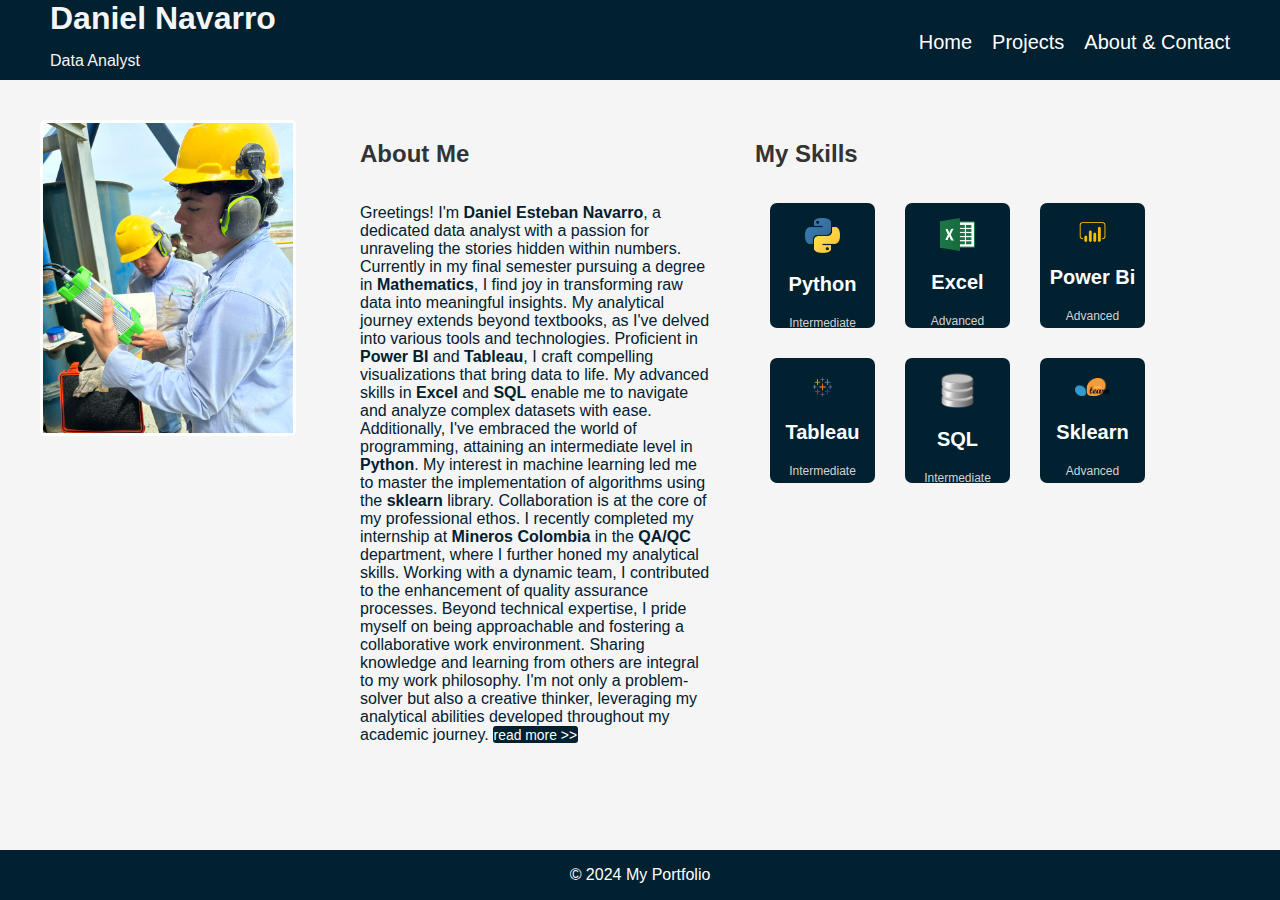
==== index.html @ 097ca239 "Firts commit" ====
<!DOCTYPE html>
<html lang="es">
<head>
    <meta charset="UTF-8">
    <meta name="viewport" content="width=device-width, initial-scale=1.0">
    <link rel="stylesheet" href="styles/styles.css">
    <link rel='shortcut icon' href="Icons/icon.png">
    <title>My Portfolio - Daniel Esteban Navarro Espinosa</title>
</head>
<body>
    <header>
        <div>
            <div class="name">
                <h1>Daniel Navarro</h1>
                <p>Data Analyst</p>
            </div>
            <nav>
                <ul>
                    <li class="nav"><a class="navi" href="index.html">Home</a></li>
                    <li class="nav"><a class="navi" href="pages/projects.html">Projects</a></li>
                    <li class="nav"><a class="navi" href="pages/about.html">About & Contact</a></li>
                </ul>  
            </nav>
        </div>
    </header>

    

    <section class="about">
        <div class="responsive">
            <div class="foto">
                <div class="foto-inner">
                  <div class="foto-front">
                    <img class='perfil' src='Icons/yo.jpg'>
                  </div>
                  <div class="foto-back">
                    <img class='perfil' src='Icons/yo.jpg'>
                  </div>
                </div>
            </div>
        </div>
        <div class="responsive">
            <div class="me">
                <div class="joa">
                    <h2 class="titulo">About Me</h2>
                    <p>Greetings! I'm <b>Daniel Esteban Navarro</b>, a dedicated data analyst with a passion for unraveling the stories hidden within numbers. 
                        Currently in my final semester pursuing a degree in <b>Mathematics</b>, I find joy in transforming raw data into meaningful insights. 
                        My analytical journey extends beyond textbooks, as I've delved into various tools and technologies.
                        Proficient in <b>Power BI</b> and <b>Tableau</b>, I craft compelling visualizations that bring data to life. 
                        My advanced skills in <b>Excel</b> and <b>SQL</b> enable me to navigate and analyze complex datasets with ease. 
                        Additionally, I've embraced the world of programming, attaining an intermediate level in <b>Python</b>. 
                        My interest in machine learning led me to master the implementation of algorithms using the <b>sklearn</b> library.
                        Collaboration is at the core of my professional ethos. I recently completed my internship at <b>Mineros Colombia</b> in 
                        the <b>QA/QC</b> department, where I further honed my analytical skills. Working with a dynamic team, I contributed to the enhancement of quality assurance processes.
                        Beyond technical expertise, I pride myself on being approachable and fostering a collaborative work environment. Sharing knowledge and learning 
                        from others are integral to my work philosophy. I'm not only a problem-solver but also a creative thinker, leveraging my analytical abilities developed throughout my academic journey.
                        <a class="boton" href="pages/about.html"><button class='button'>read more >></button></a>
                    </p>
                </div> 
            </div>
        </div>
        
        <div class="responsive">
            <div class="habilidades">
                <h2 class="titulo">My Skills</h2>
                <div class="skills">
                    <div class="card">
                        <img class='logo' src='Icons/python.png'>
                        <div class="textBox">
                          <p class="text head">Python</p>
                          <span>Intermediate</span>
                        </div>
                    </div>
                    <div class="card">
                        <img class='logo' src='Icons/excel.png'>
                        <div class="textBox">
                          <p class="text head">Excel</p>
                          <span>Advanced</span>
                        </div>
                    </div>
                    <div class="card">
                        <img class='logo' src='Icons/power.png'>
                        <div class="textBox">
                          <p class="text head">Power Bi</p>
                          <span>Advanced</span>
                        </div>
                    </div>
                </div>
                <div class="skills">
                    <div class="card">
                        <img class='logo' src='Icons/tableau.png'>
                        <div class="textBox">
                          <p class="text head">Tableau</p>
                          <span>Intermediate</span>
                        </div>
                    </div>
                    <div class="card">
                        <img class='logo' src='Icons/sql.png'>
                        <div class="textBox">
                          <p class="text head">SQL</p>
                          <span>Intermediate</span>
                        </div>
                    </div>
                    <div class="card">
                        <img class='logo' src='Icons/sk.png'>
                        <div class="textBox">
                          <p class="text head">Sklearn</p>
                          <span>Advanced</span>
                        </div>
                    </div>
                </div>
            </div>
        </div>
    </section>

    <footer>
        <p>&copy; 2024 My Portfolio</p>
    </footer>

    <script src="script.js"></script>
</body>
</html>
---- styles/styles.css ----
*{
    padding: 0;
}

body {
    font-family: 'Arial', sans-serif;
    margin: 0;
    padding: 0;
    background-color: whitesmoke ;

}

header {
    background-color: #012030;
    padding-bottom: 10px;
    padding-left: 50px;
    padding-right: 50px;
}

header div {
    display: flex;
    flex-direction: row;
    justify-content: space-between;
    color: whitesmoke;
}

section {
    margin: 40px;
}

h2 {
    color: #333;
}

.project {
    margin-bottom: 20px;
}

img {
    max-width: 100%;
    height: auto;
}


footer {
    background-color: #012030;
    color: #fff;
    text-align: center;
    padding: 0px;
    position: fixed;
    bottom: 0;
    width: 100%;
}

.about {
  display: flex;
  flex-wrap: wrap;
  min-width: 250px;
}



.responsive{
  flex: 1;
}

.joa {
    display: flex;
    flex-direction: column;
    padding-right: 45px;
    width: 350px;
}

.joa p {
    color: #012030;
}

#about div p{
    margin-top: 5px;
    margin-right: 5px;
    text-align: justify;
    font-size: 14.9px;
    
}
#about div h2{
    margin: 0px;
    color: #012030;
}

#yo{
    width: 275px;
    height: 320px;
}

nav ul{
    display: flex;
    flex-direction: row;
    list-style: none;
    padding-top: 15px;
}

li a {
    text-decoration: none;
    color: #fff;
    font-size: 20px;
    padding-left: 20px;
}

.name{
    display: flex;
    flex-direction: column;
}

.name h1{
    margin: 0px;
}
.name p{
    margin: 0px;
}

.nav:hover{
    padding-right: 10px;
    padding-left: 10px;
    transition: 0.5s;
}

.nav:hover .navi{
    color: #45C4B0;
    font-size: 18px;
}


  .card {
    width: 105px;
    height: 125px;
    background: #012030;
    border-radius: 7px;
    ;
    display: flex;
    flex-direction: column;
    align-items: center;
    justify-content: space-evenly;
    color: white;
    transition: 0.2s ease-in-out;
    margin: 15px;
  }
  
  .textBox {
    opacity: 1;
    display: flex;
    flex-direction: column;
    align-items: center;
    justify-content: center;
    gap: 0px;
    transition: 0.2s ease-in-out;
    z-index: 2;
  }
  
  .textBox > .text {
    font-weight: bold;
  }
  
  .textBox > .head {
    font-size: 20px;
  }
  
  .textBox > span {
    font-size: 12px;
    color: lightgrey;
  }

  
  .card:hover {
    transform: scale(1.04) rotate(-1deg);
  }

  .logo {
    width: 35px;
    padding-top: 15px;
  }

  .card::before {
    content: '';
    filter: blur(2rem);
    opacity: 20%;
    width: 165px;
    height: 185px;
    position: absolute;
    z-index: -1;
    transition: 200ms;
  }
  
  .skills{
        display: flex;
        flex-direction: row;
        padding-right: 80px;
        justify-content: center;
  }

  .card:hover .logo{
    transform: rotate(360deg);
    transition-duration: 1.2s;
  }


  .foto{
    width: 250px;
    height: 310px;
    perspective: 1000px;
  }
  
  .foto-inner {
    width: 100%;
    height: 100%;
    position: relative;
    transform-style: preserve-3d;
    transition: transform 1.5s;
  }
  
  .foto:hover .foto-inner {
    transform: rotateY(180deg);
  }
  
  .foto-front,
  .foto-back {
    position: absolute;
    width: 100%;
    height: 100%;
    backface-visibility: hidden;
  }
  
  .foto-front {
    background-color: whitesmoke;
    color: #fff;
    display: flex;
    align-items: center;
    border: 3px solid white;
    border-radius: 5px;
    justify-content: center;
    transform: rotateY(0deg);
  }
  
  .foto-back {
    background-color: whitesmoke;
    color: #fff;
    display: flex;
    align-items: center;
    border: 3px solid white;
    border-radius: 5px;
    justify-content: center;
    font-size: 24px;
    transform: rotateY(180deg);
  }
  
  .perfil{
    height: 310px;
    width: 100%;
  }



            .slide {
                position: relative;
                box-shadow: 0px 1px 6px rgba(0, 0, 0, 0.64);
                width: 800px;
            }
            .slide-inner {
                position: relative;
                overflow: hidden;
                width: 800px;
                height: calc( 250px + 3em);
            }
            .slide-open:checked + .slide-item {
                position: static;
                opacity: 100;
            }
            .slide-item {
                position: absolute;
                opacity: 0;
                -webkit-transition: opacity 0.6s ease-out;
                transition: opacity 0.6s ease-out;
            }
            .slide-item img {
                display: block;
                height: auto;
                width: 800px;
            }
            .slide-control {
                background: rgba(0, 0, 0, 0.28);
                border-radius: 50%;
                color: #fff;
                cursor: pointer;
                display: none;
                font-size: 40px;
                height: 40px;
                line-height: 35px;
                position: absolute;
                top: 50%;
                -webkit-transform: translate(0, -50%);
                cursor: pointer;
                -ms-transform: translate(0, -50%);
                transform: translate(0, -50%);
                text-align: center;
                width: 40px;
                z-index: 10;
            }
            .slide-control.prev {
                left: 2%;
            }
            .slide-control.next {
                right: 2%;
            }
            .slide-control:hover {
                background: rgba(0, 0, 0, 0.8);
                color: #aaaaaa;
            }
            #slide-1:checked ~ .control-1,
            #slide-2:checked ~ .control-2,
            #slide-3:checked ~ .control-3 {
                display: block;
            }
            .slide-indicador {
                list-style: none;
                margin: 0;
                padding: 0;
                position: absolute;
                bottom: 2%;
                left: 0;
                right: 0;
                text-align: center;
                z-index: 10;
            }
            .slide-indicador li {
                display: inline-block;
                margin: 0 5px;
            }
            .slide-circulo {
                color: #828282;
                cursor: pointer;
                display: block;
                font-size: 35px;
            }
            .slide-circulo:hover {
                color: #aaaaaa;
            }
            #slide-1:checked ~ .control-1 ~ .slide-indicador 
                 li:nth-child(1) .slide-circulo,
            #slide-2:checked ~ .control-2 ~ .slide-indicador 
                  li:nth-child(2) .slide-circulo,
            #slide-3:checked ~ .control-3 ~ .slide-indicador 
                  li:nth-child(3) .slide-circulo {
                color: #428bca;
            }
            #titulo {
                width: 100%;
                position: absolute;
                padding: 0px;
                margin: 0px auto;
                text-align: center;
                font-size: 27px;
                color: rgba(255, 255, 255, 1);
                font-family: 'Open Sans', sans-serif;
                z-index: 9999;
                text-shadow: 0px 1px 2px rgba(0, 0, 0, 0.33), 
                     -1px 0px 2px rgba(255, 255, 255, 0);
            }

.proyectos{
  display: flex;
  flex-direction: column;
  justify-content: center;
  align-items: center;
  padding-bottom: 100px;
}

.proyectos h2{
  color: #012030;
}

.button{
  border-radius: 3px;
  border: none;
  background-color: #012030;
  color: white;
  text-decoration: none;
  font-size: 13.9px;
  padding: 0.5px;
}

.button:hover {
  transform: scale(1.04) rotate(2deg);
}
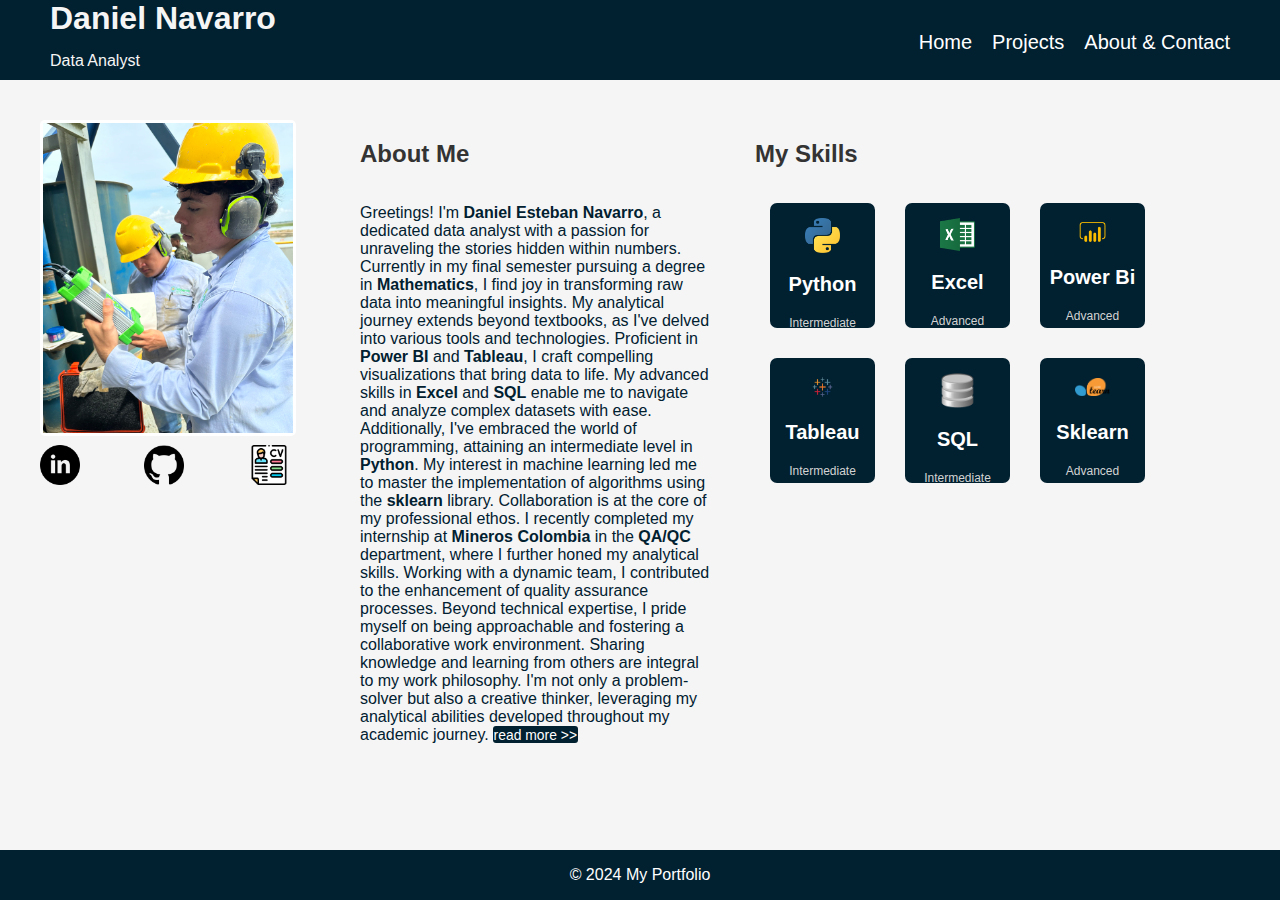
==== commit 491f9aac: "redes" ====
--- a/index.html
+++ b/index.html
@@ -38,6 +38,12 @@
                     <img class='perfil' src='Icons/yo.jpg'>
                   </div>
                 </div>
+            </div>
+            <div class="botones">
+                <a href="https://www.linkedin.com/in/daniel-esteban-navarro-espinosa-520840270/" class="linkv"><img src="/Icons/Lin.png"></a>
+                <a href="https://github.com/dnavarroe/PortafolioDA" class="linkv"><img src="/Icons/git.png"></a>
+                <a href="" class="linkv"><img src="/Icons/cv.png"></a>
+                
             </div>
         </div>
         <div class="responsive">
--- a/styles/styles.css
+++ b/styles/styles.css
@@ -1,5 +1,5 @@
-
-*{
+@media only screen and (max-width: 6000px) {
+  *{
     padding: 0;
 }
 
@@ -9,6 +9,14 @@
     padding: 0;
     background-color: whitesmoke ;
 
+}
+
+
+.botones img{
+  width: 40px;
+  height: 40px;
+  padding-top: 15px;
+  padding-right: 60px;
 }
 
 header {
@@ -390,4 +398,400 @@
 
 .button:hover {
   transform: scale(1.04) rotate(2deg);
-}+}
+}
+
+@media only screen and (max-width: 1000px) {
+  *{
+    padding: 0;
+}
+
+body {
+    font-family: 'Arial', sans-serif;
+    margin: 0;
+    padding: 0;
+    background-color: whitesmoke ;
+
+}
+
+header {
+    background-color: #012030;
+    padding-bottom: 10px;
+    padding-left: 50px;
+    padding-right: 50px;
+}
+
+header div {
+    display: flex;
+    flex-direction: column;
+    justify-content: space-between;
+    color: whitesmoke;
+}
+
+section {
+    margin: 40px;
+}
+
+h2 {
+    color: #333;
+}
+
+.project {
+    margin-bottom: 20px;
+}
+
+img {
+    max-width: 100%;
+    height: auto;
+}
+
+
+footer {
+    background-color: #012030;
+    color: #fff;
+    text-align: center;
+    padding: 0px;
+    position: fixed;
+    bottom: 0;
+    width: 100%;
+}
+
+.about {
+  display: flex;
+  flex-wrap: wrap;
+  min-width: 250px;
+}
+
+
+
+.responsive{
+  flex: 1;
+}
+
+.joa {
+    display: flex;
+    flex-direction: column;
+    padding-right: 45px;
+    width: 350px;
+}
+
+.joa p {
+    color: #012030;
+}
+
+#about div p{
+    margin-top: 5px;
+    margin-right: 5px;
+    text-align: justify;
+    font-size: 14.9px;
+    
+}
+#about div h2{
+    margin: 0px;
+    color: #012030;
+}
+
+#yo{
+    width: 275px;
+    height: 320px;
+}
+
+nav ul{
+    display: flex;
+    flex-direction: row;
+    list-style: none;
+    padding-top: 15px;
+}
+
+li a {
+    text-decoration: none;
+    color: #fff;
+    font-size: 20px;
+    padding-left: 20px;
+}
+
+.name{
+    display: flex;
+    flex-direction: column;
+}
+
+.name h1{
+    margin: 0px;
+}
+.name p{
+    margin: 0px;
+}
+
+.nav:hover{
+    padding-right: 10px;
+    padding-left: 10px;
+    transition: 0.5s;
+}
+
+.nav:hover .navi{
+    color: #45C4B0;
+    font-size: 18px;
+}
+
+
+  .card {
+    width: 105px;
+    height: 125px;
+    background: #012030;
+    border-radius: 7px;
+    ;
+    display: flex;
+    flex-direction: column;
+    align-items: center;
+    justify-content: space-evenly;
+    color: white;
+    transition: 0.2s ease-in-out;
+    margin: 15px;
+  }
+  
+  .textBox {
+    opacity: 1;
+    display: flex;
+    flex-direction: column;
+    align-items: center;
+    justify-content: center;
+    gap: 0px;
+    transition: 0.2s ease-in-out;
+    z-index: 2;
+  }
+  
+  .textBox > .text {
+    font-weight: bold;
+  }
+  
+  .textBox > .head {
+    font-size: 20px;
+  }
+  
+  .textBox > span {
+    font-size: 12px;
+    color: lightgrey;
+  }
+
+  
+  .card:hover {
+    transform: scale(1.04) rotate(-1deg);
+  }
+
+  .logo {
+    width: 35px;
+    padding-top: 15px;
+  }
+
+  .card::before {
+    content: '';
+    filter: blur(2rem);
+    opacity: 20%;
+    width: 165px;
+    height: 185px;
+    position: absolute;
+    z-index: -1;
+    transition: 200ms;
+  }
+  
+  .skills{
+        display: flex;
+        flex-direction: row;
+        padding-right: 80px;
+        justify-content: center;
+  }
+
+  .card:hover .logo{
+    transform: rotate(360deg);
+    transition-duration: 1.2s;
+  }
+
+
+  .foto{
+    width: 250px;
+    height: 310px;
+    perspective: 1000px;
+  }
+  
+  .foto-inner {
+    width: 100%;
+    height: 100%;
+    position: relative;
+    transform-style: preserve-3d;
+    transition: transform 1.5s;
+  }
+  
+  .foto:hover .foto-inner {
+    transform: rotateY(180deg);
+  }
+  
+  .foto-front,
+  .foto-back {
+    position: absolute;
+    width: 100%;
+    height: 100%;
+    backface-visibility: hidden;
+  }
+  
+  .foto-front {
+    background-color: whitesmoke;
+    color: #fff;
+    display: flex;
+    align-items: center;
+    border: 3px solid white;
+    border-radius: 5px;
+    justify-content: center;
+    transform: rotateY(0deg);
+  }
+  
+  .foto-back {
+    background-color: whitesmoke;
+    color: #fff;
+    display: flex;
+    align-items: center;
+    border: 3px solid white;
+    border-radius: 5px;
+    justify-content: center;
+    font-size: 24px;
+    transform: rotateY(180deg);
+  }
+  
+  .perfil{
+    height: 310px;
+    width: 100%;
+  }
+
+
+
+            .slide {
+                position: relative;
+                box-shadow: 0px 1px 6px rgba(0, 0, 0, 0.64);
+                width: 800px;
+            }
+            .slide-inner {
+                position: relative;
+                overflow: hidden;
+                width: 800px;
+                height: calc( 250px + 3em);
+            }
+            .slide-open:checked + .slide-item {
+                position: static;
+                opacity: 100;
+            }
+            .slide-item {
+                position: absolute;
+                opacity: 0;
+                -webkit-transition: opacity 0.6s ease-out;
+                transition: opacity 0.6s ease-out;
+            }
+            .slide-item img {
+                display: block;
+                height: auto;
+                width: 800px;
+            }
+            .slide-control {
+                background: rgba(0, 0, 0, 0.28);
+                border-radius: 50%;
+                color: #fff;
+                cursor: pointer;
+                display: none;
+                font-size: 40px;
+                height: 40px;
+                line-height: 35px;
+                position: absolute;
+                top: 50%;
+                -webkit-transform: translate(0, -50%);
+                cursor: pointer;
+                -ms-transform: translate(0, -50%);
+                transform: translate(0, -50%);
+                text-align: center;
+                width: 40px;
+                z-index: 10;
+            }
+            .slide-control.prev {
+                left: 2%;
+            }
+            .slide-control.next {
+                right: 2%;
+            }
+            .slide-control:hover {
+                background: rgba(0, 0, 0, 0.8);
+                color: #aaaaaa;
+            }
+            #slide-1:checked ~ .control-1,
+            #slide-2:checked ~ .control-2,
+            #slide-3:checked ~ .control-3 {
+                display: block;
+            }
+            .slide-indicador {
+                list-style: none;
+                margin: 0;
+                padding: 0;
+                position: absolute;
+                bottom: 2%;
+                left: 0;
+                right: 0;
+                text-align: center;
+                z-index: 10;
+            }
+            .slide-indicador li {
+                display: inline-block;
+                margin: 0 5px;
+            }
+            .slide-circulo {
+                color: #828282;
+                cursor: pointer;
+                display: block;
+                font-size: 35px;
+            }
+            .slide-circulo:hover {
+                color: #aaaaaa;
+            }
+            #slide-1:checked ~ .control-1 ~ .slide-indicador 
+                 li:nth-child(1) .slide-circulo,
+            #slide-2:checked ~ .control-2 ~ .slide-indicador 
+                  li:nth-child(2) .slide-circulo,
+            #slide-3:checked ~ .control-3 ~ .slide-indicador 
+                  li:nth-child(3) .slide-circulo {
+                color: #428bca;
+            }
+            #titulo {
+                width: 100%;
+                position: absolute;
+                padding: 0px;
+                margin: 0px auto;
+                text-align: center;
+                font-size: 27px;
+                color: rgba(255, 255, 255, 1);
+                font-family: 'Open Sans', sans-serif;
+                z-index: 9999;
+                text-shadow: 0px 1px 2px rgba(0, 0, 0, 0.33), 
+                     -1px 0px 2px rgba(255, 255, 255, 0);
+            }
+
+.proyectos{
+  display: flex;
+  flex-direction: column;
+  justify-content: center;
+  align-items: center;
+  padding-bottom: 100px;
+}
+
+.proyectos h2{
+  color: #012030;
+}
+
+.button{
+  border-radius: 3px;
+  border: none;
+  background-color: #012030;
+  color: white;
+  text-decoration: none;
+  font-size: 13.9px;
+  padding: 0.5px;
+}
+
+.button:hover {
+  transform: scale(1.04) rotate(2deg);
+}
+}
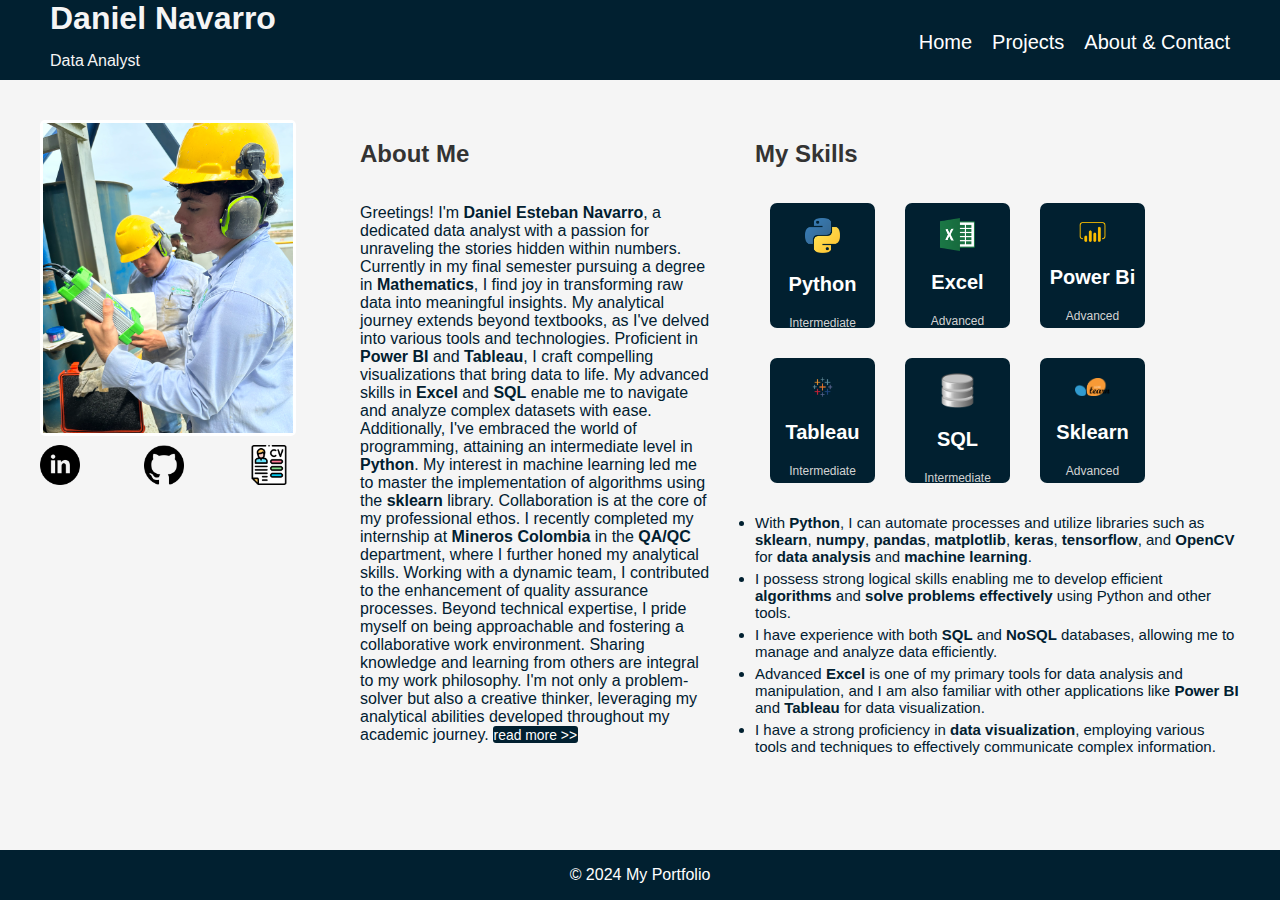
==== commit 315b146c: "skill +" ====
--- a/index.html
+++ b/index.html
@@ -42,8 +42,7 @@
             <div class="botones">
                 <a href="https://www.linkedin.com/in/daniel-esteban-navarro-espinosa-520840270/" class="linkv"><img src="/Icons/Lin.png"></a>
                 <a href="https://github.com/dnavarroe/PortafolioDA" class="linkv"><img src="/Icons/git.png"></a>
-                <a href="" class="linkv"><img src="/Icons/cv.png"></a>
-                
+                <a href="/archivos/Cv DanielNavarroEspinosa.pdf" class="linkv"><img src="/Icons/cv.png"></a>
             </div>
         </div>
         <div class="responsive">
@@ -117,6 +116,15 @@
                     </div>
                 </div>
             </div>
+            <div class="habi">
+                <ul>
+                    <li>With <b>Python</b>, I can automate processes and utilize libraries such as <b>sklearn</b>, <b>numpy</b>, <b>pandas</b>, <b>matplotlib</b>, <b>keras</b>, <b>tensorflow</b>, and <b>OpenCV</b> for <b>data analysis</b> and <b>machine learning</b>.</li>
+                    <li>I possess strong logical skills enabling me to develop efficient <b>algorithms</b> and <b>solve problems effectively</b> using Python and other tools.</li>
+                    <li>I have experience with both <b>SQL</b> and <b>NoSQL</b> databases, allowing me to manage and analyze data efficiently.</li>
+                    <li>Advanced <b>Excel</b> is one of my primary tools for data analysis and manipulation, and I am also familiar with other applications like <b>Power BI</b> and <b>Tableau</b> for data visualization.</li>
+                    <li>I have a strong proficiency in <b>data visualization</b>, employing various tools and techniques to effectively communicate complex information.</li>
+                </ul>
+            </div>
         </div>
     </section>
 
--- a/styles/styles.css
+++ b/styles/styles.css
@@ -17,6 +17,12 @@
   height: 40px;
   padding-top: 15px;
   padding-right: 60px;
+}
+
+.habi ul li{
+  color: #012030;
+  font-size: 15px;
+  padding-bottom: 5px;
 }
 
 header {
